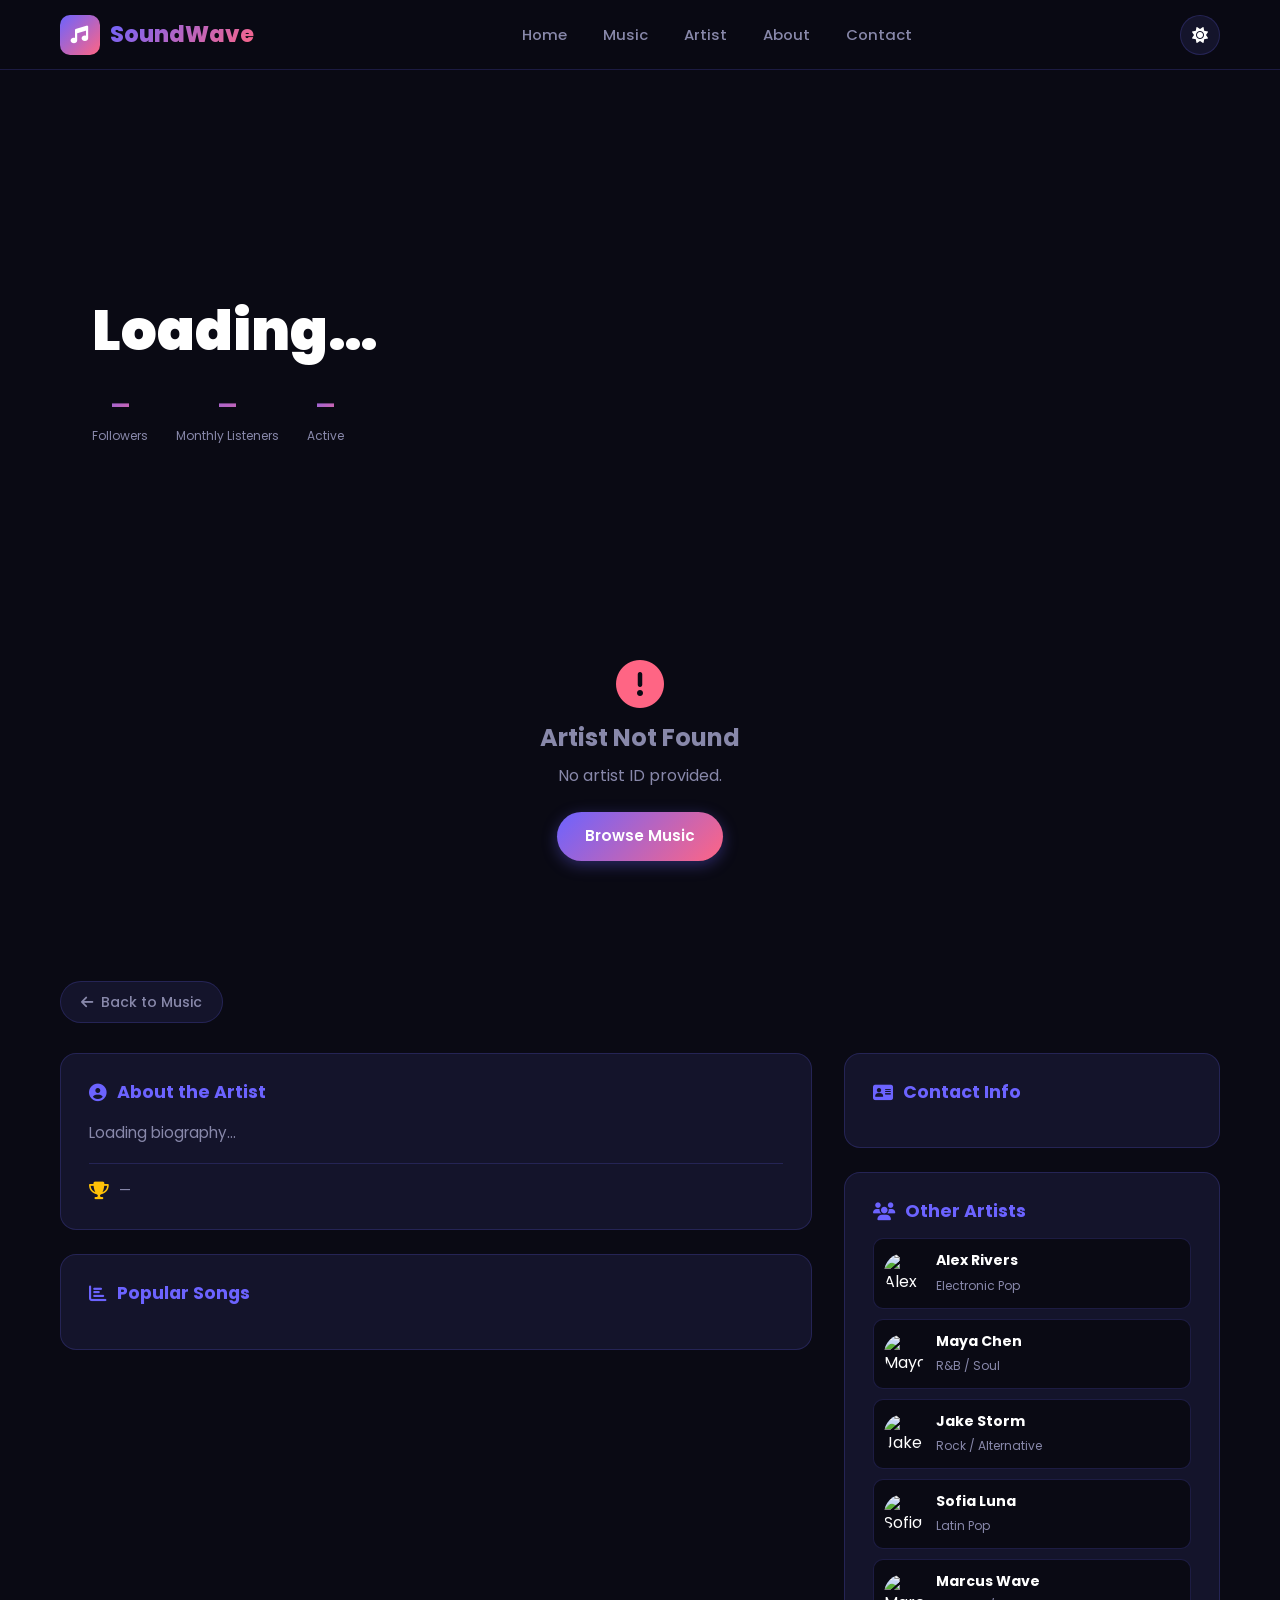
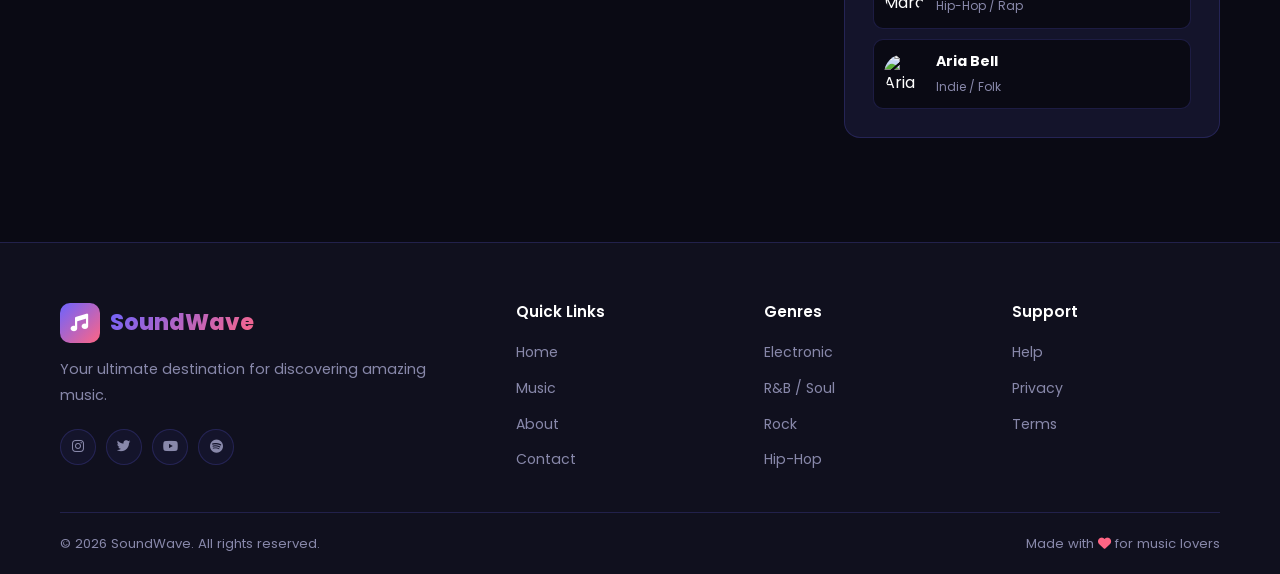
==== artist.html @ 01c65128 "Initial commit — SoundWave music website" ====
<!DOCTYPE html>
<html lang="en" data-theme="dark">
<head>
  <meta charset="UTF-8">
  <meta name="viewport" content="width=device-width, initial-scale=1.0">
  <title>Artist — SoundWave</title>

  <link rel="stylesheet" href="https://cdnjs.cloudflare.com/ajax/libs/font-awesome/6.5.0/css/all.min.css">
  <link rel="stylesheet" href="css/style.css">
  <link rel="stylesheet" href="css/artist.css">
</head>
<body>

  <!-- NAV -->
  <nav class="navbar">
    <div class="nav-container">
      <a href="index.html" class="nav-logo">
        <div class="logo-icon"><i class="fas fa-music"></i></div>
        <span>SoundWave</span>
      </a>
      <ul class="nav-links">
        <li><a href="index.html">Home</a></li>
        <li><a href="music.html">Music</a></li>
        <li><a href="artist.html?id=alex-rivers">Artist</a></li>
        <li><a href="about.html">About</a></li>
        <li><a href="contact.html">Contact</a></li>
      </ul>
      <div class="nav-controls">
        <button class="theme-toggle" id="theme-toggle" title="Toggle theme"><i class="fas fa-sun"></i></button>
        <button class="hamburger" id="hamburger" aria-label="Menu"><span></span><span></span><span></span></button>
      </div>
    </div>
  </nav>
  <div class="mobile-menu" id="mobile-menu">
    <a href="index.html"><i class="fas fa-home"></i> Home</a>
    <a href="music.html"><i class="fas fa-music"></i> Music</a>
    <a href="artist.html?id=alex-rivers"><i class="fas fa-user"></i> Artist</a>
    <a href="about.html"><i class="fas fa-info-circle"></i> About</a>
    <a href="contact.html"><i class="fas fa-envelope"></i> Contact</a>
  </div>

  <!-- ===================================================
       ARTIST HERO HEADER
       Blurred cover-art background, photo + stats overlay.
       All content filled by artist.js dynamically.
  ==================================================== -->
  <section class="artist-hero">
    <div class="artist-hero-bg" id="artist-hero-bg"></div>
    <div class="artist-hero-overlay"></div>

    <div class="artist-hero-content">
      <!-- Artist photo -->
      <div class="artist-photo-wrap">
        <div id="artist-photo">
          <!-- JS injects <img> here -->
        </div>
      </div>

      <!-- Name, stats, socials -->
      <div class="artist-hero-info">
        <div id="artist-genre-badge"></div>
        <h1 id="artist-name">Loading…</h1>
        <p class="artist-location" id="artist-location"></p>

        <!-- Key stats row -->
        <div class="artist-stats-row">
          <div class="artist-stat">
            <strong id="artist-followers">—</strong>
            <span>Followers</span>
          </div>
          <div class="artist-stat">
            <strong id="artist-listeners">—</strong>
            <span>Monthly Listeners</span>
          </div>
          <div class="artist-stat">
            <strong id="artist-years">—</strong>
            <span>Active</span>
          </div>
        </div>

        <!-- Social media buttons -->
        <div class="artist-social-row" id="artist-social">
          <!-- Injected by artist.js -->
        </div>
      </div>
    </div>
  </section>

  <!-- ===================================================
       ARTIST BODY CONTENT
  ==================================================== -->
  <main class="artist-body">
    <div class="container">

      <!-- Back button -->
      <a href="music.html" class="back-btn">
        <i class="fas fa-arrow-left"></i> Back to Music
      </a>

      <!-- Two-column layout: bio + songs | sidebar -->
      <div class="artist-layout">

        <!-- LEFT COLUMN -->
        <div class="artist-main">

          <!-- Biography -->
          <div class="section-card reveal">
            <h3><i class="fas fa-user-circle"></i> About the Artist</h3>
            <p class="artist-bio-text" id="artist-bio">Loading biography…</p>

            <div class="artist-awards">
              <i class="fas fa-trophy"></i>
              <p id="artist-awards-text">—</p>
            </div>
          </div>

          <!-- Popular Songs -->
          <div class="section-card reveal">
            <h3><i class="fas fa-chart-bar"></i> Popular Songs</h3>
            <div class="songs-list" id="artist-songs-list">
              <!-- Injected by artist.js -->
            </div>
          </div>

        </div>

        <!-- RIGHT COLUMN (sidebar) -->
        <div class="artist-sidebar">

          <!-- Contact information -->
          <div class="section-card reveal">
            <h3><i class="fas fa-address-card"></i> Contact Info</h3>
            <div class="contact-info-list" id="artist-contact-list">
              <!-- Injected by artist.js -->
            </div>
          </div>

          <!-- Browse other artists -->
          <div class="section-card reveal">
            <h3><i class="fas fa-users"></i> Other Artists</h3>
            <div id="other-artists-list" style="display:flex;flex-direction:column;gap:10px"></div>
          </div>

        </div>
      </div>

    </div>
  </main>

  <!-- FOOTER -->
  <footer>
    <div class="container">
      <div class="footer-grid">
        <div class="footer-brand">
          <a href="index.html" class="nav-logo">
            <div class="logo-icon"><i class="fas fa-music"></i></div>
            <span>SoundWave</span>
          </a>
          <p>Your ultimate destination for discovering amazing music.</p>
          <div class="footer-social">
            <a href="#"><i class="fab fa-instagram"></i></a>
            <a href="#"><i class="fab fa-twitter"></i></a>
            <a href="#"><i class="fab fa-youtube"></i></a>
            <a href="#"><i class="fab fa-spotify"></i></a>
          </div>
        </div>
        <div class="footer-col">
          <h4>Quick Links</h4>
          <ul>
            <li><a href="index.html">Home</a></li>
            <li><a href="music.html">Music</a></li>
            <li><a href="about.html">About</a></li>
            <li><a href="contact.html">Contact</a></li>
          </ul>
        </div>
        <div class="footer-col">
          <h4>Genres</h4>
          <ul>
            <li><a href="music.html">Electronic</a></li>
            <li><a href="music.html">R&amp;B / Soul</a></li>
            <li><a href="music.html">Rock</a></li>
            <li><a href="music.html">Hip-Hop</a></li>
          </ul>
        </div>
        <div class="footer-col">
          <h4>Support</h4>
          <ul>
            <li><a href="contact.html">Help</a></li>
            <li><a href="contact.html">Privacy</a></li>
            <li><a href="contact.html">Terms</a></li>
          </ul>
        </div>
      </div>
      <div class="footer-bottom">
        <p>&copy; <span id="footer-year"></span> SoundWave. All rights reserved.</p>
        <p>Made with <i class="fas fa-heart" style="color:var(--secondary)"></i> for music lovers</p>
      </div>
    </div>
  </footer>

  <div id="toast-container"></div>

  <script src="js/data.js"></script>
  <script src="js/main.js"></script>
  <script src="js/artist.js"></script>

  <script>
    window.addEventListener('load', () => {
      const currentId = new URLSearchParams(window.location.search).get('id');
      const list = document.getElementById('other-artists-list');
      if (!list) return;
      ARTISTS.filter(a => a.id !== currentId).forEach(a => {
        list.insertAdjacentHTML('beforeend', `
          <a href="artist.html?id=${a.id}"
             style="display:flex;align-items:center;gap:12px;padding:10px;border-radius:10px;
                    border:1px solid var(--border);background:var(--bg);transition:var(--transition);
                    text-decoration:none;color:inherit"
             onmouseover="this.style.borderColor='var(--primary)'"
             onmouseout="this.style.borderColor='var(--border)'">
            <img src="${a.photo}" alt="${a.name}"
                 style="width:40px;height:40px;border-radius:50%;object-fit:cover">
            <div>
              <strong style="display:block;font-size:.88rem">${a.name}</strong>
              <span style="font-size:.75rem;color:var(--text-muted)">${a.genre}</span>
            </div>
          </a>`);
      });
    });
  </script>
</body>
</html>
---- css/style.css ----
/* ============================================================
   GLOBAL STYLES - style.css
   SoundWave Music Website

   WHAT YOU'LL LEARN HERE:
   - CSS Variables (custom properties) for theming
   - CSS Reset to normalize browser defaults
   - Flexbox for navigation layout
   - CSS Grid for footer layout
   - Keyframe animations
   - Media queries for responsive design
   ============================================================ */

/* --- Google Fonts --- */
@import url('https://fonts.googleapis.com/css2?family=Poppins:wght@300;400;500;600;700;800;900&display=swap');

/* ---- CSS VARIABLES (Custom Properties) ----
   Define values once, use everywhere.
   The [data-theme="light"] block swaps values for light mode.
   JavaScript toggles data-theme on the <html> element.
*/
:root {
  --primary:        #6C63FF;
  --primary-dark:   #5a52d5;
  --primary-glow:   rgba(108, 99, 255, 0.35);
  --secondary:      #FF6584;
  --secondary-glow: rgba(255, 101, 132, 0.35);
  --accent:         #43BCCD;

  --bg:             #0A0A14;
  --bg-secondary:   #10101E;
  --bg-card:        #14142B;
  --bg-card-hover:  #1C1C38;
  --bg-nav:         rgba(10, 10, 20, 0.97);

  --text:           #FFFFFF;
  --text-muted:     #8888AA;
  --text-light:     rgba(255,255,255,0.7);

  --border:         rgba(108, 99, 255, 0.2);
  --border-hover:   rgba(108, 99, 255, 0.55);

  --shadow:         0 8px 32px rgba(0, 0, 0, 0.45);
  --shadow-card:    0 4px 20px rgba(0, 0, 0, 0.3);
  --shadow-glow:    0 0 25px rgba(108, 99, 255, 0.45);

  --gradient:       linear-gradient(135deg, #6C63FF 0%, #FF6584 100%);
  --gradient-blue:  linear-gradient(135deg, #6C63FF 0%, #43BCCD 100%);
  --gradient-bg:    linear-gradient(135deg, #6C63FF, #FF6584, #43BCCD, #6C63FF);

  --nav-height:     70px;
  --radius:         16px;
  --transition:     all 0.3s ease;
}

[data-theme="light"] {
  --bg:            #F0F0FF;
  --bg-secondary:  #E6E6FA;
  --bg-card:       #FFFFFF;
  --bg-card-hover: #F5F5FF;
  --bg-nav:        rgba(240, 240, 255, 0.97);
  --text:          #0A0A14;
  --text-muted:    #6060A0;
  --text-light:    rgba(10, 10, 20, 0.7);
  --border:        rgba(108, 99, 255, 0.15);
  --border-hover:  rgba(108, 99, 255, 0.45);
  --shadow:        0 8px 32px rgba(108, 99, 255, 0.12);
  --shadow-card:   0 4px 20px rgba(108, 99, 255, 0.08);
  --shadow-glow:   0 0 25px rgba(108, 99, 255, 0.25);
}

/* ---- CSS RESET ---- */
*, *::before, *::after { margin: 0; padding: 0; box-sizing: border-box; }

html { scroll-behavior: smooth; font-size: 16px; }

body {
  font-family: 'Poppins', sans-serif;
  background-color: var(--bg);
  color: var(--text);
  line-height: 1.6;
  transition: background-color 0.4s ease, color 0.4s ease;
  overflow-x: hidden;
}

img   { max-width: 100%; display: block; }
a     { text-decoration: none; color: inherit; }
ul,ol { list-style: none; }
button, input, textarea, select { font-family: inherit; cursor: pointer; border: none; outline: none; }

/* ---- TYPOGRAPHY ---- */
h1,h2,h3,h4,h5,h6 { font-weight: 700; line-height: 1.2; }

/* Gradient text — add class="gradient-text" to any element */
.gradient-text {
  background: var(--gradient);
  -webkit-background-clip: text;
  -webkit-text-fill-color: transparent;
  background-clip: text;
}

/* ---- LAYOUT UTILITIES ---- */
.container { max-width: 1200px; margin: 0 auto; padding: 0 20px; }

.section { padding: 80px 0; }

.section-header { text-align: center; margin-bottom: 50px; }
.section-header h2 { font-size: 2.5rem; margin-bottom: 8px; }
.section-header p  { color: var(--text-muted); font-size: 1.05rem; }

/* The decorative bar under section headings */
.section-divider {
  width: 60px;
  height: 4px;
  background: var(--gradient);
  margin: 14px auto;
  border-radius: 2px;
}

/* Page header — used by inner pages (music, about, contact) */
.page-header {
  padding-top: calc(var(--nav-height) + 60px);
  padding-bottom: 60px;
  text-align: center;
  background: radial-gradient(ellipse at center top, rgba(108,99,255,0.15) 0%, transparent 70%);
}
.page-header h1 { font-size: 3rem; font-weight: 800; margin-bottom: 10px; }
.page-header p  { color: var(--text-muted); font-size: 1.1rem; }

/* ---- BUTTONS ---- */
.btn {
  display: inline-flex;
  align-items: center;
  gap: 8px;
  padding: 12px 28px;
  border-radius: 50px;
  font-size: 0.95rem;
  font-weight: 600;
  transition: var(--transition);
  border: none;
  cursor: pointer;
}

.btn-primary {
  background: var(--gradient);
  color: white;
  box-shadow: 0 4px 15px var(--primary-glow);
}
.btn-primary:hover { transform: translateY(-3px); box-shadow: 0 8px 28px var(--primary-glow); }

.btn-outline {
  background: transparent;
  color: var(--primary);
  border: 2px solid var(--primary);
}
.btn-outline:hover { background: var(--primary); color: white; transform: translateY(-3px); }

.btn-secondary {
  background: var(--secondary);
  color: white;
  box-shadow: 0 4px 15px var(--secondary-glow);
}
.btn-secondary:hover { transform: translateY(-3px); box-shadow: 0 8px 28px var(--secondary-glow); filter: brightness(1.1); }

/* ---- CARD BASE ---- */
.card {
  background: var(--bg-card);
  border: 1px solid var(--border);
  border-radius: var(--radius);
  transition: var(--transition);
  overflow: hidden;
}
.card:hover {
  transform: translateY(-6px);
  border-color: var(--border-hover);
  box-shadow: var(--shadow-glow);
  background: var(--bg-card-hover);
}

/* ---- BADGE ---- */
.badge {
  display: inline-block;
  padding: 3px 12px;
  border-radius: 50px;
  font-size: 0.75rem;
  font-weight: 600;
  background: rgba(108,99,255,0.15);
  color: var(--primary);
  border: 1px solid rgba(108,99,255,0.3);
}

/* ============================================================
   NAVIGATION BAR
   Fixed at top, glassmorphism background, responsive.
   ============================================================ */
.navbar {
  position: fixed;
  top: 0; left: 0;
  width: 100%;
  height: var(--nav-height);
  background: var(--bg-nav);
  backdrop-filter: blur(20px);
  -webkit-backdrop-filter: blur(20px);
  border-bottom: 1px solid var(--border);
  z-index: 1000;
  transition: var(--transition);
}
.navbar.scrolled { box-shadow: 0 4px 30px rgba(0,0,0,0.35); }

.nav-container {
  max-width: 1200px;
  margin: 0 auto;
  padding: 0 20px;
  height: 100%;
  display: flex;
  align-items: center;
  justify-content: space-between;
}

/* Logo */
.nav-logo {
  display: flex;
  align-items: center;
  gap: 10px;
  font-size: 1.4rem;
  font-weight: 800;
  text-decoration: none;
}
.logo-icon {
  width: 40px; height: 40px;
  background: var(--gradient);
  border-radius: 10px;
  display: flex;
  align-items: center;
  justify-content: center;
  color: white;
  font-size: 1.1rem;
}
.nav-logo span { background: var(--gradient); -webkit-background-clip: text; -webkit-text-fill-color: transparent; background-clip: text; }

/* Desktop nav links */
.nav-links { display: flex; align-items: center; gap: 4px; }
.nav-links a {
  color: var(--text-muted);
  font-weight: 500;
  font-size: 0.93rem;
  padding: 8px 16px;
  border-radius: 8px;
  transition: var(--transition);
  position: relative;
}
.nav-links a:hover,
.nav-links a.active { color: var(--primary); background: rgba(108,99,255,0.1); }
.nav-links a.active::after {
  content: '';
  position: absolute;
  bottom: 2px; left: 50%;
  transform: translateX(-50%);
  width: 18px; height: 2px;
  background: var(--gradient);
  border-radius: 2px;
}

/* Nav right controls */
.nav-controls { display: flex; align-items: center; gap: 10px; }

/* Theme toggle button */
.theme-toggle {
  width: 40px; height: 40px;
  border-radius: 50%;
  background: var(--bg-card);
  border: 1px solid var(--border);
  color: var(--text);
  font-size: 1rem;
  display: flex;
  align-items: center;
  justify-content: center;
  transition: var(--transition);
}
.theme-toggle:hover { background: var(--primary); border-color: var(--primary); color: white; transform: rotate(20deg); }

/* Hamburger button (mobile only) */
.hamburger {
  display: none;
  flex-direction: column;
  gap: 5px;
  padding: 5px;
  background: none;
  border: none;
  cursor: pointer;
}
.hamburger span {
  display: block;
  width: 24px; height: 2px;
  background: var(--text);
  border-radius: 2px;
  transition: var(--transition);
}
.hamburger.active span:nth-child(1) { transform: rotate(45deg) translate(5px, 5px); }
.hamburger.active span:nth-child(2) { opacity: 0; }
.hamburger.active span:nth-child(3) { transform: rotate(-45deg) translate(5px, -5px); }

/* Mobile slide-down menu */
.mobile-menu {
  display: none;
  position: fixed;
  top: var(--nav-height); left: 0;
  width: 100%;
  background: var(--bg-nav);
  backdrop-filter: blur(20px);
  border-bottom: 1px solid var(--border);
  padding: 16px;
  z-index: 999;
  flex-direction: column;
  gap: 4px;
  animation: slideDown 0.25s ease;
}
.mobile-menu.active { display: flex; }
.mobile-menu a {
  color: var(--text-muted);
  font-weight: 500;
  padding: 12px 16px;
  border-radius: 10px;
  transition: var(--transition);
}
.mobile-menu a:hover,
.mobile-menu a.active { color: var(--primary); background: rgba(108,99,255,0.1); }

/* ============================================================
   FOOTER
   ============================================================ */
footer {
  background: var(--bg-secondary);
  border-top: 1px solid var(--border);
  padding: 60px 0 20px;
}

.footer-grid {
  display: grid;
  grid-template-columns: 2fr 1fr 1fr 1fr;
  gap: 40px;
  margin-bottom: 40px;
}

.footer-brand .nav-logo { margin-bottom: 14px; }
.footer-brand p { color: var(--text-muted); font-size: 0.9rem; line-height: 1.8; margin-bottom: 20px; }

.footer-social { display: flex; gap: 10px; }
.footer-social a {
  width: 36px; height: 36px;
  border-radius: 50%;
  background: var(--bg-card);
  border: 1px solid var(--border);
  display: flex;
  align-items: center;
  justify-content: center;
  color: var(--text-muted);
  font-size: 0.85rem;
  transition: var(--transition);
}
.footer-social a:hover { background: var(--gradient); border-color: transparent; color: white; transform: translateY(-3px); }

.footer-col h4 { font-size: 0.95rem; font-weight: 600; margin-bottom: 18px; }
.footer-col ul { display: flex; flex-direction: column; gap: 10px; }
.footer-col ul li a { color: var(--text-muted); font-size: 0.88rem; transition: var(--transition); }
.footer-col ul li a:hover { color: var(--primary); padding-left: 6px; }

.footer-bottom {
  border-top: 1px solid var(--border);
  padding-top: 20px;
  display: flex;
  align-items: center;
  justify-content: space-between;
  flex-wrap: wrap;
  gap: 10px;
}
.footer-bottom p { color: var(--text-muted); font-size: 0.82rem; }

/* ============================================================
   TOAST NOTIFICATIONS
   Call showToast('msg', 'success') from any JS file.
   ============================================================ */
#toast-container {
  position: fixed;
  bottom: 28px; right: 28px;
  z-index: 9999;
  display: flex;
  flex-direction: column;
  gap: 10px;
}

.toast {
  min-width: 280px;
  padding: 14px 18px;
  border-radius: 12px;
  background: var(--bg-card);
  border: 1px solid var(--border);
  box-shadow: var(--shadow);
  display: flex;
  align-items: center;
  gap: 12px;
  font-size: 0.88rem;
  color: var(--text);
  animation: toastIn 0.3s ease, toastOut 0.3s ease 2.7s forwards;
}
.toast-icon { font-size: 1.1rem; flex-shrink: 0; }
.toast.success { border-left: 4px solid #4CAF50; } .toast.success .toast-icon { color: #4CAF50; }
.toast.error   { border-left: 4px solid #FF5252; } .toast.error   .toast-icon { color: #FF5252; }
.toast.info    { border-left: 4px solid var(--primary); } .toast.info .toast-icon { color: var(--primary); }
.toast.warning { border-left: 4px solid #FFC107; } .toast.warning .toast-icon { color: #FFC107; }

/* ============================================================
   SCROLL REVEAL — add class="reveal" to any element
   JavaScript's IntersectionObserver adds .visible on scroll.
   ============================================================ */
.reveal { opacity: 0; transform: translateY(30px); transition: opacity 0.6s ease, transform 0.6s ease; }
.reveal.visible { opacity: 1; transform: translateY(0); }

/* ============================================================
   ANIMATIONS
   ============================================================ */
@keyframes fadeInUp   { from { opacity:0; transform:translateY(30px); } to { opacity:1; transform:translateY(0); } }
@keyframes fadeInDown { from { opacity:0; transform:translateY(-30px); } to { opacity:1; transform:translateY(0); } }
@keyframes fadeIn     { from { opacity:0; } to { opacity:1; } }
@keyframes slideDown  { from { opacity:0; transform:translateY(-10px); } to { opacity:1; transform:translateY(0); } }
@keyframes toastIn    { from { opacity:0; transform:translateX(50px); } to { opacity:1; transform:translateX(0); } }
@keyframes toastOut   { from { opacity:1; transform:translateX(0); } to { opacity:0; transform:translateX(50px); } }
@keyframes float      { 0%,100% { transform:translateY(0) rotate(0deg); } 50% { transform:translateY(-18px) rotate(5deg); } }
@keyframes pulse      { 0%,100% { transform:scale(1); } 50% { transform:scale(1.07); } }
@keyframes spin       { from { transform:rotate(0deg); } to { transform:rotate(360deg); } }
@keyframes gradientMove {
  0%   { background-position: 0% 50%; }
  50%  { background-position: 100% 50%; }
  100% { background-position: 0% 50%; }
}
@keyframes ripple {
  0%   { transform: scale(0.8); opacity: 1; }
  100% { transform: scale(2.5); opacity: 0; }
}

/* ============================================================
   RESPONSIVE BREAKPOINTS
   ============================================================ */
@media (max-width: 1024px) {
  .section-header h2 { font-size: 2rem; }
  .footer-grid { grid-template-columns: 1fr 1fr; gap: 30px; }
}

@media (max-width: 768px) {
  .nav-links { display: none; }
  .hamburger { display: flex; }
  .section { padding: 55px 0; }
  .section-header h2 { font-size: 1.8rem; }
  .page-header h1 { font-size: 2rem; }
  .footer-grid { grid-template-columns: 1fr 1fr; gap: 28px; }
  .footer-bottom { flex-direction: column; text-align: center; }
}

@media (max-width: 480px) {
  .footer-grid { grid-template-columns: 1fr; }
  .page-header h1 { font-size: 1.7rem; }
  #toast-container { bottom: 16px; right: 16px; left: 16px; }
  .toast { min-width: unset; }
}
---- css/artist.css ----
/* ============================================================
   ARTIST.CSS — SoundWave Music Website
   Styles for artist.html only.
   ============================================================ */

/* ---- ARTIST HERO HEADER ---- */
.artist-hero {
  min-height: 420px;
  position: relative;
  display: flex;
  align-items: flex-end;
  padding-bottom: 0;
  margin-top: var(--nav-height);
  overflow: hidden;
}

.artist-hero-bg {
  position: absolute;
  inset: 0;
  background-size: cover;
  background-position: center;
  filter: blur(6px) brightness(0.35);
  transform: scale(1.05);
  transition: background-image 0.5s ease;
}

.artist-hero-overlay {
  position: absolute;
  inset: 0;
  background: linear-gradient(to top, var(--bg) 0%, transparent 60%);
}

.artist-hero-content {
  position: relative;
  z-index: 2;
  width: 100%;
  padding: 40px 20px 0;
  max-width: 1200px;
  margin: 0 auto;
  display: flex;
  align-items: flex-end;
  gap: 32px;
}

.artist-photo-wrap {
  flex-shrink: 0;
}

.artist-photo {
  width: 160px;
  height: 160px;
  border-radius: 50%;
  object-fit: cover;
  border: 4px solid var(--primary);
  box-shadow: 0 0 40px var(--primary-glow);
  animation: pulse 4s ease infinite;
}

.artist-hero-info { flex: 1; padding-bottom: 24px; }

.artist-hero-info .badge { margin-bottom: 12px; }

.artist-hero-info h1 {
  font-size: clamp(2rem, 5vw, 3.5rem);
  font-weight: 900;
  margin-bottom: 8px;
  line-height: 1.1;
}

.artist-hero-info .artist-location {
  color: var(--text-muted);
  font-size: 0.9rem;
  display: flex;
  align-items: center;
  gap: 6px;
  margin-bottom: 20px;
}

.artist-stats-row {
  display: flex;
  gap: 28px;
  flex-wrap: wrap;
}

.artist-stat { text-align: center; }
.artist-stat strong {
  display: block;
  font-size: 1.3rem;
  font-weight: 800;
  background: var(--gradient);
  -webkit-background-clip: text;
  -webkit-text-fill-color: transparent;
  background-clip: text;
}
.artist-stat span { font-size: 0.75rem; color: var(--text-muted); }

/* ---- SOCIAL LINKS (header) ---- */
.artist-social-row {
  display: flex;
  gap: 10px;
  margin-top: 18px;
  flex-wrap: wrap;
}

.social-btn {
  display: inline-flex;
  align-items: center;
  gap: 6px;
  padding: 8px 18px;
  border-radius: 50px;
  font-size: 0.82rem;
  font-weight: 600;
  border: 1px solid var(--border);
  background: var(--bg-card);
  color: var(--text-muted);
  text-decoration: none;
  transition: var(--transition);
}

.social-btn:hover { border-color: var(--primary); color: var(--primary); transform: translateY(-2px); }
.social-btn.instagram:hover { border-color: #E1306C; color: #E1306C; }
.social-btn.twitter:hover   { border-color: #1DA1F2; color: #1DA1F2; }
.social-btn.youtube:hover   { border-color: #FF0000; color: #FF0000; }
.social-btn.spotify:hover   { border-color: #1DB954; color: #1DB954; }
.social-btn.facebook:hover  { border-color: #1877F2; color: #1877F2; }

/* ---- MAIN CONTENT LAYOUT ---- */
.artist-body { padding: 50px 0 80px; }

.artist-layout {
  display: grid;
  grid-template-columns: 2fr 1fr;
  gap: 32px;
  align-items: start;
}

/* ---- BIO CARD ---- */
.section-card {
  background: var(--bg-card);
  border: 1px solid var(--border);
  border-radius: var(--radius);
  padding: 28px;
  margin-bottom: 24px;
}

.section-card h3 {
  font-size: 1.1rem;
  font-weight: 700;
  margin-bottom: 16px;
  display: flex;
  align-items: center;
  gap: 10px;
  color: var(--primary);
}

.artist-bio-text {
  color: var(--text-muted);
  font-size: 0.95rem;
  line-height: 1.8;
}

/* Awards row */
.artist-awards {
  margin-top: 16px;
  padding-top: 16px;
  border-top: 1px solid var(--border);
  display: flex;
  align-items: center;
  gap: 10px;
}
.artist-awards i  { color: #FFC107; font-size: 1.1rem; }
.artist-awards p  { font-size: 0.85rem; color: var(--text-muted); }

/* ---- POPULAR SONGS LIST ---- */
.songs-list { display: flex; flex-direction: column; gap: 4px; }

.song-row {
  display: flex;
  align-items: center;
  gap: 14px;
  padding: 12px;
  border-radius: 10px;
  transition: var(--transition);
  cursor: pointer;
}

.song-row:hover { background: rgba(108,99,255,0.08); }
.song-row.playing-row { background: rgba(108,99,255,0.12); }

.song-num {
  width: 24px;
  text-align: center;
  color: var(--text-muted);
  font-size: 0.85rem;
  flex-shrink: 0;
}
.song-row.playing-row .song-num { color: var(--primary); }

.song-row-cover {
  width: 44px; height: 44px;
  border-radius: 8px;
  object-fit: cover;
  flex-shrink: 0;
}

.song-row-info { flex: 1; min-width: 0; }
.song-row-info h4 {
  font-size: 0.9rem;
  font-weight: 600;
  white-space: nowrap;
  overflow: hidden;
  text-overflow: ellipsis;
}
.song-row-info p {
  font-size: 0.77rem;
  color: var(--text-muted);
}

.song-row-plays {
  font-size: 0.78rem;
  color: var(--text-muted);
  white-space: nowrap;
}

.song-row-play {
  width: 34px; height: 34px;
  border-radius: 50%;
  background: var(--gradient);
  border: none;
  color: white;
  font-size: 0.8rem;
  display: flex;
  align-items: center;
  justify-content: center;
  cursor: pointer;
  flex-shrink: 0;
  opacity: 0;
  transition: var(--transition);
}
.song-row:hover .song-row-play { opacity: 1; }
.song-row.playing-row .song-row-play { opacity: 1; }

/* ---- SIDEBAR (right column) ---- */
/* Contact info card */
.contact-info-list { display: flex; flex-direction: column; gap: 14px; }

.contact-info-item {
  display: flex;
  align-items: center;
  gap: 14px;
  font-size: 0.88rem;
}

.contact-info-item .icon {
  width: 36px; height: 36px;
  border-radius: 10px;
  background: rgba(108,99,255,0.12);
  display: flex;
  align-items: center;
  justify-content: center;
  color: var(--primary);
  font-size: 0.9rem;
  flex-shrink: 0;
}

.contact-info-item div p:first-child { font-weight: 600; font-size: 0.8rem; color: var(--text-muted); }
.contact-info-item div p:last-child  { color: var(--text); font-size: 0.9rem; }

/* ---- BACK BUTTON ---- */
.back-btn {
  display: inline-flex;
  align-items: center;
  gap: 8px;
  padding: 9px 20px;
  border-radius: 50px;
  background: var(--bg-card);
  border: 1px solid var(--border);
  color: var(--text-muted);
  font-size: 0.88rem;
  font-weight: 500;
  text-decoration: none;
  transition: var(--transition);
  margin-bottom: 30px;
  cursor: pointer;
}
.back-btn:hover { border-color: var(--primary); color: var(--primary); transform: translateX(-4px); }

/* ---- RESPONSIVE ---- */
@media (max-width: 900px) {
  .artist-layout { grid-template-columns: 1fr; }
  .artist-hero-content { flex-direction: column; align-items: center; text-align: center; }
  .artist-hero-info { padding-bottom: 30px; }
  .artist-stats-row { justify-content: center; }
  .artist-social-row { justify-content: center; }
}

@media (max-width: 600px) {
  .artist-photo { width: 120px; height: 120px; }
  .artist-hero-info h1 { font-size: 2rem; }
}
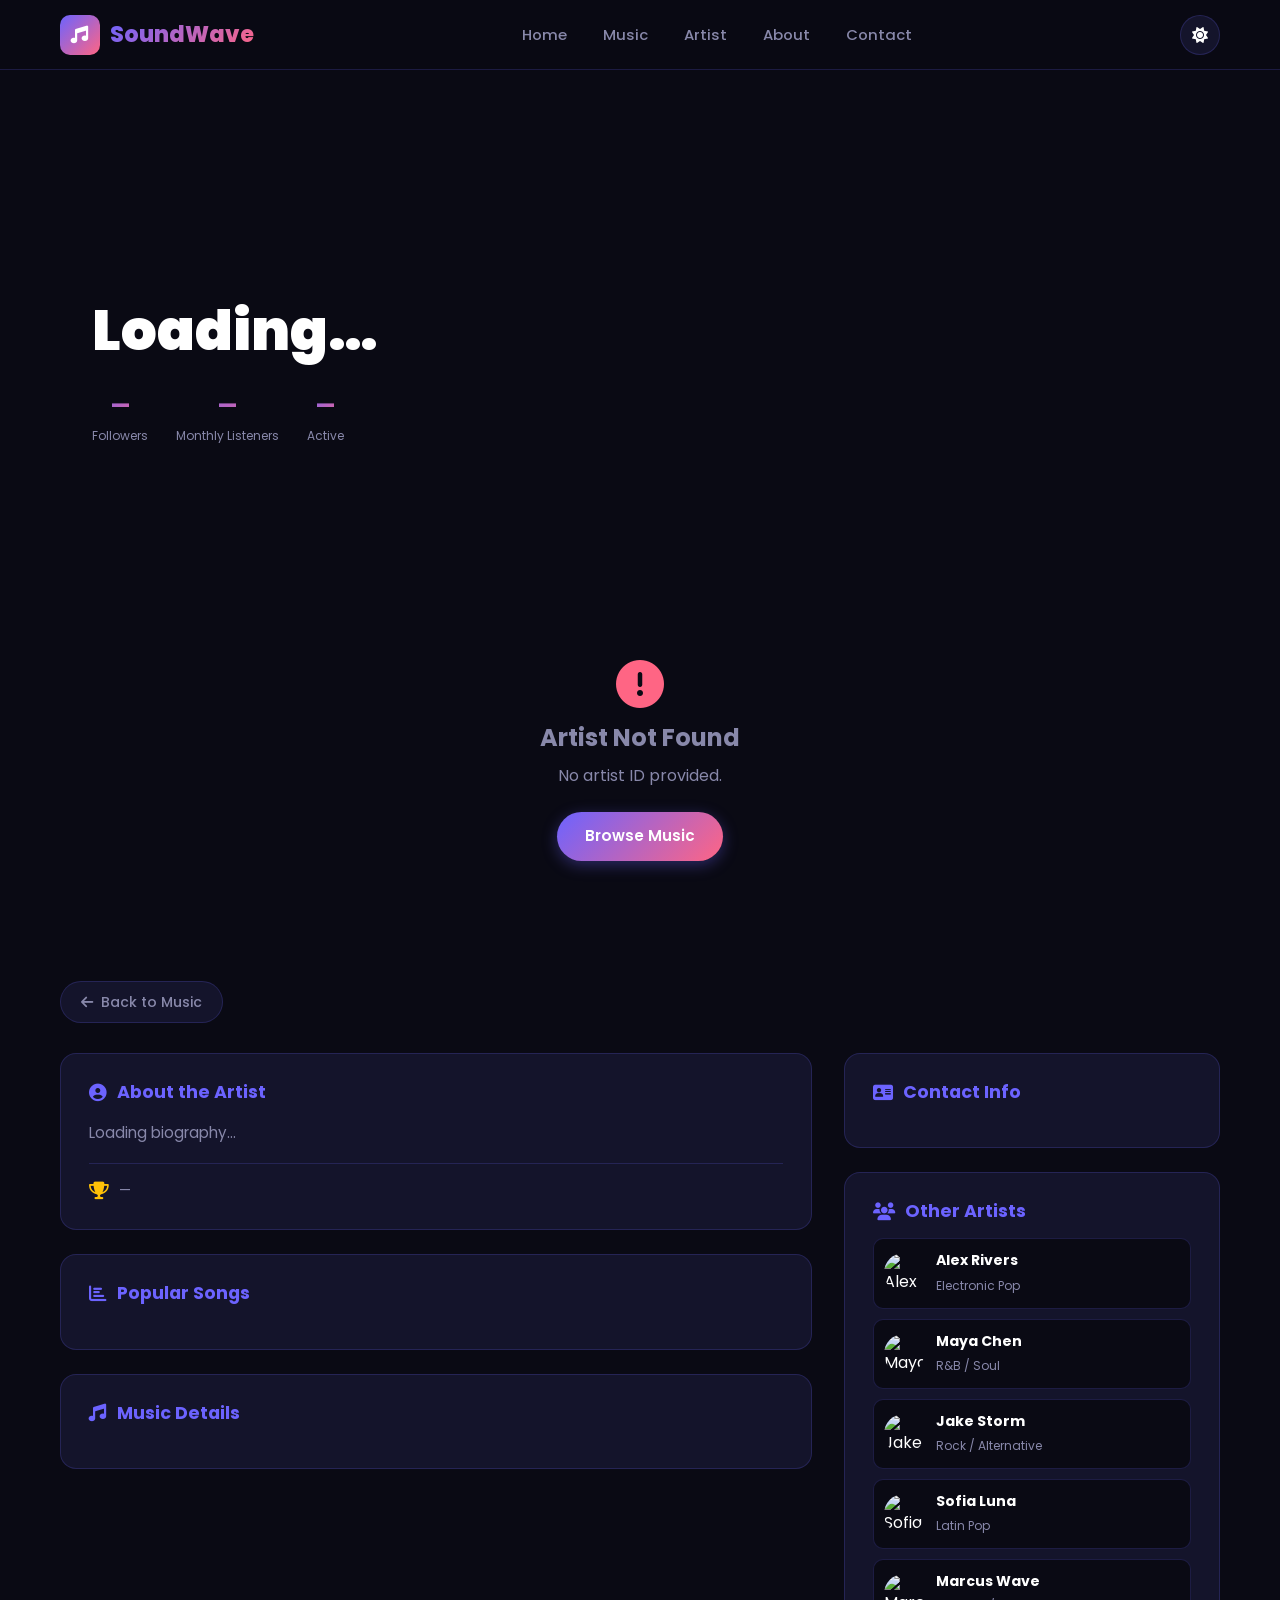
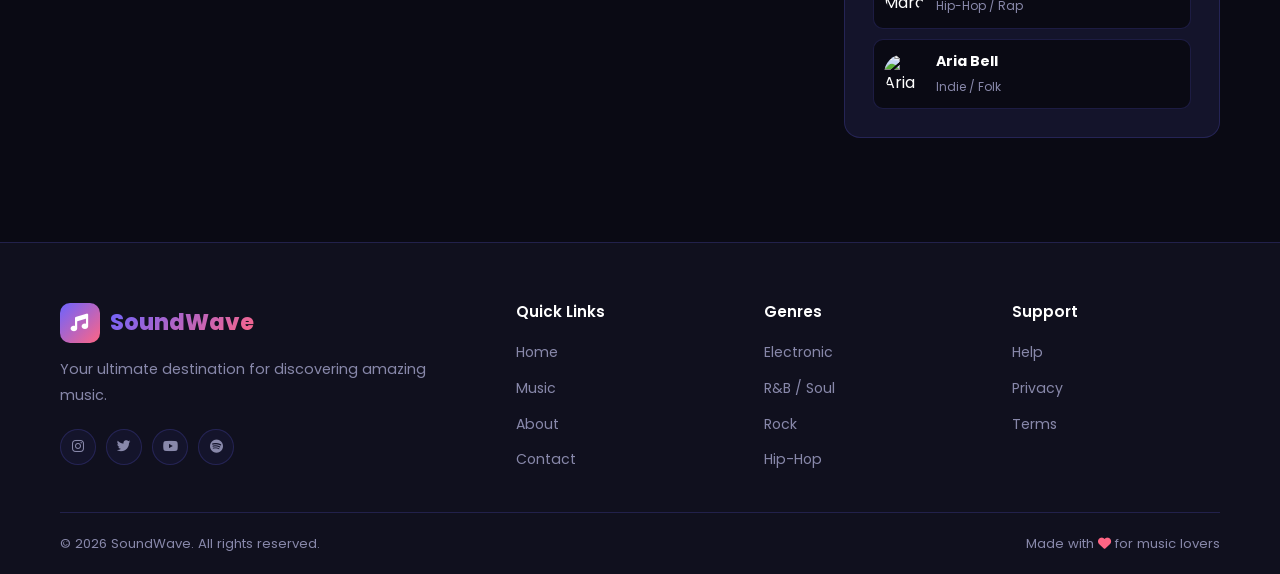
==== commit 76150799: "Fix DEF_MWT_01, DEF_MWT_02, DEF_MWT_03 - DEF_MWT_01: Show artist phone number on music cards (was in" ====
--- a/artist.html
+++ b/artist.html
@@ -118,6 +118,14 @@
           <div class="section-card reveal">
             <h3><i class="fas fa-chart-bar"></i> Popular Songs</h3>
             <div class="songs-list" id="artist-songs-list">
+              <!-- Injected by artist.js -->
+            </div>
+          </div>
+
+          <!-- Music Details -->
+          <div class="section-card reveal">
+            <h3><i class="fas fa-music"></i> Music Details</h3>
+            <div id="artist-music-details">
               <!-- Injected by artist.js -->
             </div>
           </div>
--- a/css/artist.css
+++ b/css/artist.css
@@ -285,6 +285,43 @@
 }
 .back-btn:hover { border-color: var(--primary); color: var(--primary); transform: translateX(-4px); }
 
+/* ---- MUSIC DETAILS ---- */
+.music-detail-row {
+  display: flex;
+  align-items: center;
+  gap: 16px;
+  padding: 14px 0;
+  border-bottom: 1px solid var(--border);
+}
+.music-detail-row:last-child { border-bottom: none; }
+
+.music-detail-cover {
+  width: 60px;
+  height: 60px;
+  border-radius: 8px;
+  object-fit: cover;
+  flex-shrink: 0;
+}
+
+.music-detail-info { flex: 1; min-width: 0; }
+.music-detail-info h4 {
+  margin: 0 0 6px;
+  font-size: 0.95rem;
+  font-weight: 600;
+  white-space: nowrap;
+  overflow: hidden;
+  text-overflow: ellipsis;
+}
+
+.music-detail-meta {
+  display: flex;
+  flex-wrap: wrap;
+  gap: 12px;
+  font-size: 0.78rem;
+  color: var(--text-muted);
+}
+.music-detail-meta i { color: var(--primary); margin-right: 4px; }
+
 /* ---- RESPONSIVE ---- */
 @media (max-width: 900px) {
   .artist-layout { grid-template-columns: 1fr; }
